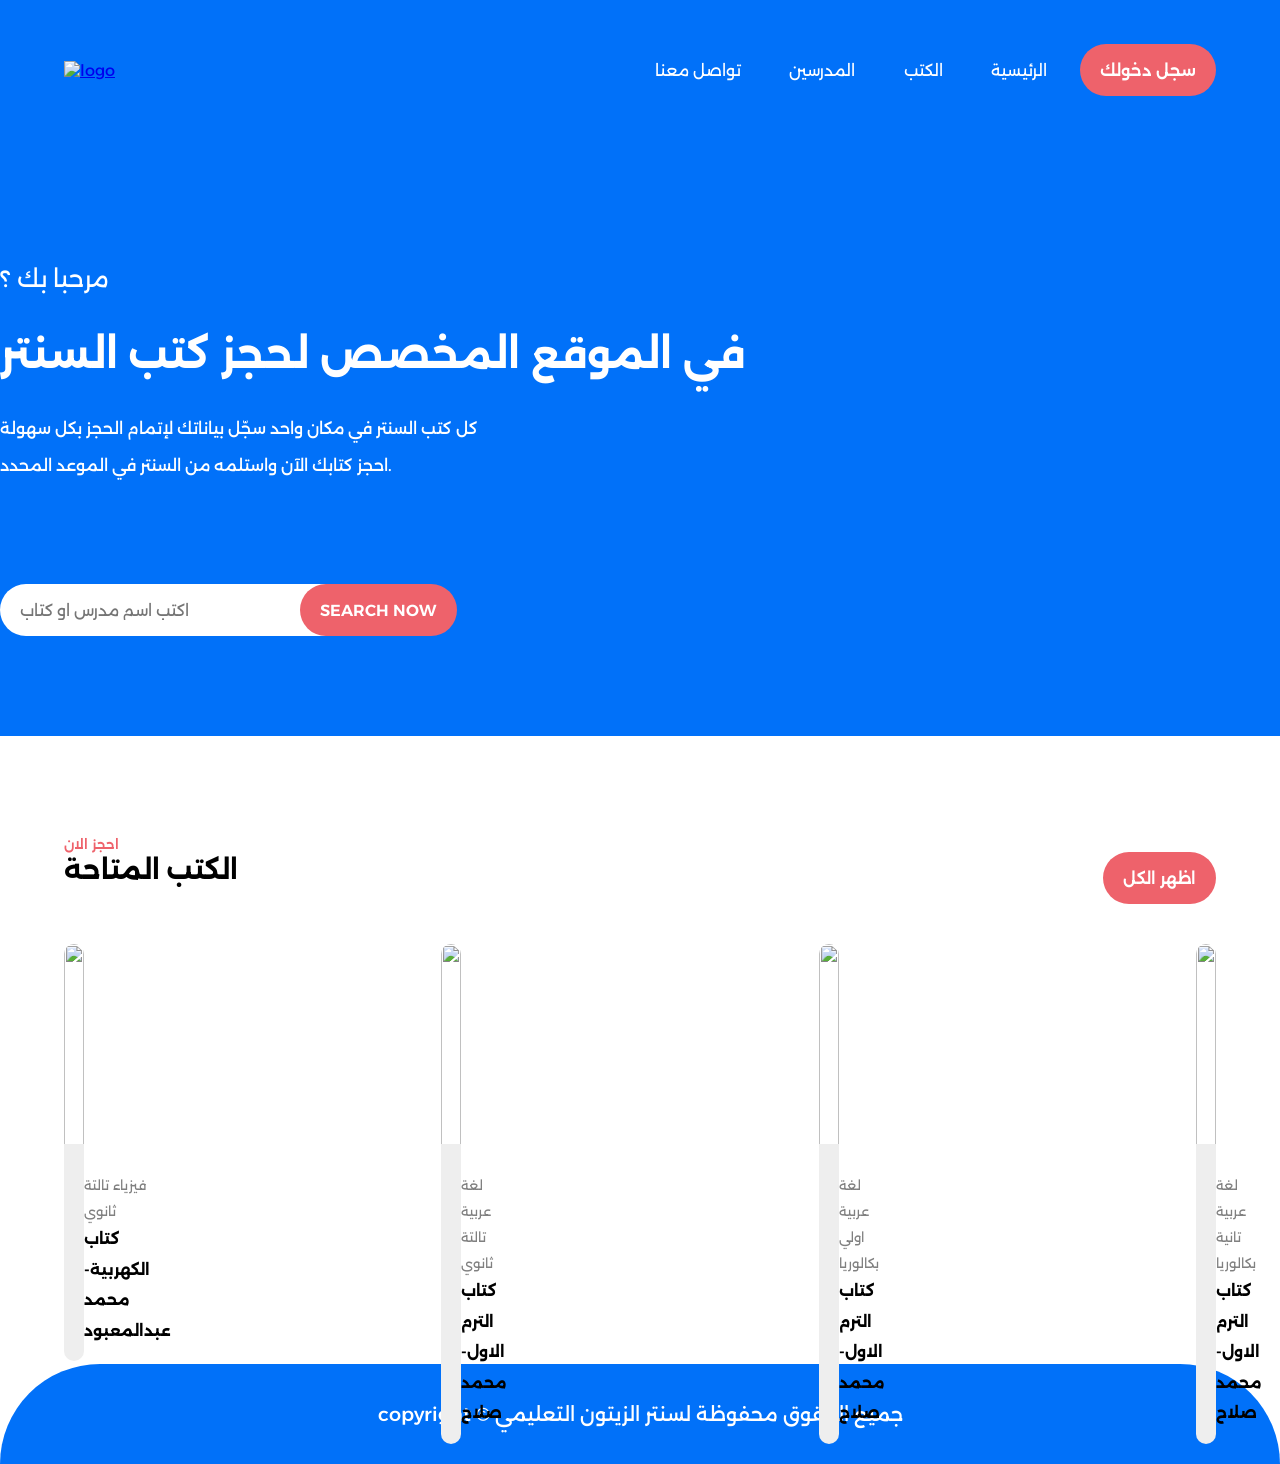
==== index.html @ c27028e8 "my website" ====
<!DOCTYPE html>
<html lang="en">
  <head>
    <meta charset="UTF-8" />
    <meta name="viewport" content="width=device-width, initial-scale=1.0" />
    
    <!-- <script src="https://cdn.tailwindcss.com"></script> -->
    <!-- FONTS -->
    <link
      href="https://fonts.googleapis.com/css2?family=Poppins:wght@300;400;500;600;700&display=swap"
      rel="stylesheet"
    />
    <link rel="stylesheet" href="style.css" />
    <title>Zatune Book Shop</title>
  </head>
  <body>
    <!-- HEADER -->
    <div class="headerContainer">
      <div class="header">
        <a href="index.html" class="logo">
          <img src="logo2-Photoroom.png" alt="logo" />
        </a>
        <div class="headerLinks">
          <a href="<!contacsstUs.html">تواصل معنا</a>
          <a href="#"> المدرسين</a>
          <a href="#">الكتب</a>
          <a href="index.html"> الرئيسية</a>
          <button class="btn">سجل دخولك</button>
        </div>
      </div>
    </div>

    <!-- LANDING PAGE -->
    <div class="landingPageContainer">
      <div class="landingPage">
        <!-- LEFT SIDE -->
        <div class="leftSide">
          <p class="welcome">مرحبا بك ؟</p>
          <h1 class="slogan">في الموقع المخصص لحجز كتب السنتر</h1>
          <p class="description">
              كل كتب السنتر في مكان واحد
             سجّل بياناتك لإتمام الحجز بكل سهولة<br> احجز كتابك الآن واستلمه
             من السنتر في الموعد المحدد.
          </p>
          <div class="searchBar">

              <input
                  type="text"
                  id="searchInput"
                  placeholder="اكتب اسم مدرس او كتاب"
                  autocomplete="off"
              >

              <button
                  type="button"
                  class="btn searchBtn"
                    onclick="searchBooks()"
              >
                 SEARCH NOW
              </button>

          <div id="suggestions" class="suggestions"></div>

        </div>
        </div>

        <!-- RIGHT SIDE  -->
        <div class="imageContainer">
          <img src="5.png" alt="" />
        </div>
      </div>
    </div>

    <!-- TRENDING GAMES SECTION  -->
    <div class="trendingContainer">
      <span>احجز الان</span>
      <div class="trendingHeader">
        <h1>الكتب المتاحة</h1>
        <button class="btn">اظهر الكل</button>
      </div>
      <div class="trendingCard">
        <!-- TRENDING GAME 1 -->
        <div class="card" onclick="window.open('booking.html?book=physics', '_blank')">
          <img src="images1.jpg" alt="" />
          <div class="cardInfo">
            <div class="cardName">
              <p>فيزياء تالتة ثانوي</p>
              <h3>كتاب الكهربية-محمد عبدالمعبود</h3>
            </div>
            <a href="#" class="icon">
              <img src="images/online-shopping.png" alt="" />
            </a>
          </div>
        </div>

        <!-- TRENDING GAME 2 -->
        <div class="card" onclick="window.open('booking.html?book=arabic', '_blank')">
          <img src="images1.png" alt="" />
          <div class="cardInfo">
            <div class="cardName">
              <p>لغة عربية تالتة ثانوي</p>
              <h3>كتاب الترم الاول-محمد صلاح</h3>
            </div>
            <a href="#" class="icon">
              <img src="images/online-shopping.png" alt="" />
            </a>
          </div>
        </div>

        <!-- TRENDING GAME 3 -->
        <div class="card" onclick="window.open('booking.html?book=arabic1', '_blank')">
          <img src="images2.png" alt="" />
          <div class="cardInfo">
            <div class="cardName">
              <p>لغة عربية اولي بكالوريا</p>
              <h3>كتاب الترم الاول-محمد صلاح</h3>
            </div>
            <a href="#" class="icon">
              <img src="images/online-shopping.png" alt="" />
            </a>
          </div>
        </div>

        <!-- TRENDING GAME 4 -->
        <div class="card" onclick="window.open('booking.html?book=arabic', '_blank')">
          <img src="images4.png" alt="" />
          <div class="cardInfo">
            <div class="cardName">
              <p>لغة عربية تانية بكالوريا</p>
              <h3>كتاب الترم الاول-محمد صلاح</h3>
            </div>
            <a href="#" class="icon">
              <img src="images/online-shopping.png" alt="" />
            </a>
          </div>
        </div>
      </div>
    </div>
<!-- FOOTER  -->
    <div class="footerContainer">
      <div class="footer">
        copyright &copy; جميع الحقوق محفوظة لسنتر الزيتون التعليمي
        
      </div>
    </div>
  <script src="script.js"></script>
  </body>
</html>
---- style.css ----
@import url('https://fonts.googleapis.com/css2?family=Alexandria:wght@100..900&family=Zain:ital,wght@0,200;0,300;0,400;0,700;0,800;0,900;1,300;1,400&display=swap');

body {
    padding: 0;
    margin: 0;
    box-sizing: border-box;
    font-family: 'Poppins', sans-serif;
}

/* HEADER  */
.headerContainer {
    background-color: #0171F9;
}
.header {
    /* position: sticky; */
    /* top: 0; */
    height: 80px;
    background-color: #0171F9;
    color: #fff;
    display: flex;
    justify-content: space-between;
    align-items: center;
    padding: 30px 100px 0 100px;
    max-width: 1300px;
    margin: auto;
    font-family: "Alexandria", sans-serif;
    font-optical-sizing: auto;
    font-style: normal;
}

.headerLinks {
    width: 50%;
}

.headerLinks{
    display: flex;
    justify-content: space-between;
    align-items: center;
    list-style: none;
    font-family: "Alexandria", sans-serif;
    font-optical-sizing: auto;
    font-style: normal;
}

.headerLinks a {
    text-decoration: none;
    color: #fff;
    padding: 10px 15px;
    border-radius: 50px;
    transition: .3s;
    font-family: "Alexandria", sans-serif;
    font-optical-sizing: auto;
    font-style: normal;
    transition: transform 0.3s ease, box-shadow 0.3s ease;
}


.headerLinks a:hover {
    background-color: #1A7FF9;
    transform: translateY(-12px) scale(1.05);
    box-shadow: 0 15px 30px rgba(0, 0, 0, 0.2);
}

.logo img {
    width: 120px;
}
.imageContainer {
    animation: float 3s ease-in-out infinite;
}

@keyframes float {
    0%, 100% {
        transform: translateY(0);
    }

    50% {
        transform: translateY(-30px);
    }
}
/* END HEADER  */

/* LANDING PAGE  */
.landingPageContainer {
    background-color: #0171F9;
    border-radius: 0 0 100px 100px;
}
.landingPage {
    display: flex;
    background-color: #0171F9;
    color: #fff;
    padding: 100px 0;
    max-width: 1300px;
    margin: auto;
}

.landingPage .slogan {
    text-transform: uppercase;
    font-weight: 700;
    font-size: 40px;
    font-family: "Alexandria", sans-serif;
    font-optical-sizing: auto;
    font-style: normal;
    line-height: 1.5;
}

.landingPage .welcome {
    font-size: x-large;
    height: 10px;
    font-family: "Alexandria", sans-serif;
    font-optical-sizing: auto;
    font-style: normal;
    margin-bottom: 50px;

}

.landingPage .description {
    color: #ffffff;
    width: 80%;
    font-weight: 500;
    font-family: "Alexandria", sans-serif;
    font-optical-sizing: auto;
    font-style: normal;
    line-height: 2.3;
}

.searchBar {
    position: relative;
    margin-top: 100px;
}

.searchBar input {
    border-radius: 50px;
    border: none;
    outline: none;
    width: 40%;
    height: 50px;
    font-size: large;
    padding-left: 20px;
    font-family: "Alexandria", sans-serif;
    font-optical-sizing: auto;
    font-style: normal;
}

.searchBar input::placeholder {
    font-size:medium;
}

.btn {
    border-radius: 50px;
    height: 52px;
    border: none;
    font-weight:600;
    font-size: medium;
    padding: 0 20px;
    background-color: #EE626B;
    color: #fff;
    text-transform: uppercase;
    transition: .3s;
    font-family: "Alexandria", sans-serif;
    font-optical-sizing: auto;
    font-style: normal;
    transition: transform 0.3s ease, box-shadow 0.3s ease;

}

.btn:hover {
    background-color: #9E4147;
    cursor: pointer;
    transform: translateY(-12px) scale(1.05);
    box-shadow: 0 15px 30px rgba(0, 0, 0, 0.2);
}

.searchBar .searchBtn {
    position: absolute;
    left: 300px;
}

.leftSide {
    padding-top: 30px;
    flex: 8;
}

.imageContainer {
    flex: 4;
}

.imageContainer img {
    width: 80%;
    border-radius: 20px;
}


/* END LANDING PAGE  */

/* TRENDING GAMES */
.trendingContainer {
    margin: auto;
    max-width: 1300px;
    margin-top: 100px;
    font-family: "Alexandria", sans-serif;
    font-optical-sizing: auto;
    font-style: normal;
    font-size: small;
}

.trendingHeader, .mostHeader {
    display: flex;
    justify-content: space-between;
    align-items: center;
    align-items: center;
    padding-bottom: 40px;
    
}

.trendingHeader h1, .mostHeader h1, .categoryHeader h1 {
    margin-top: 0;
}

.trendingContainer span, .mostContainer span, .categoryHeader span {
    text-transform: uppercase;
    color: #EE626B;
    font-weight: 600;
}

.trendingCard, .mostCards, .categoryCards{
    display: flex;
    justify-content: space-between;
}

.trendingCard .card {
    position: relative;
}


.trendingCard .card img {
    border-radius: 20px;
}

.trendingCard .card .cardInfo {
    position: absolute;
    top: 200px;
    width: 100%;
    background-color: #EEEEEE;
    border-radius: 0 0 20px 20px;
    padding-top: 15px;
    display: flex;
    justify-content: space-between;
    align-items: center;
    line-height: 2;
}

.trendingCard .card{

    transition: transform 0.3s ease, box-shadow 0.3s ease;
}

.trendingCard .card:hover{
    cursor: pointer;
    transform: translateY(-12px) scale(1.05);
    box-shadow: 0 15px 30px rgba(0, 0, 0, 0.2);
    
    
}

.trendingCard .card .cardName {
    padding: 0 20px;
}

.trendingCard .cardName h3 {
    margin-top: 0;
}

.trendingCard .cardName p {
    color: gray;
    margin-bottom: 0;
}


.trendingCard .cardInfo .icon img {
    width: 50px;
    transition: .3s;
}

.trendingCard .cardInfo .icon {
    margin-right: 20px;
}

.trendingCard .cardInfo img:hover{
    transform: scale(1.3);
}

/* END TRENDING GAMES */

/* MOST PLAYED  */
.cardImg img {
    border-radius: 20px;
}

.mostCards .cardInfo {
    display: flex;
    flex-direction: column;
    align-items: center;
}

.mostCards .cardInfo .genre {
    margin-bottom: 0;
    color: gray;
}

.mostContainer {
    background-color: #EEEEEE;
    margin-top: 200px;
    padding: 50px;
    border-radius: 100px;
}

.mostContainer .mostPlayed, .category {
    max-width: 1300px;
    margin: auto;
}

/* END MOST PLAYED  */

/* CATEGORY GAMES  */

.categoryContainer {
    margin-top: 150px;
}

.category .categoryHeader {
    display: flex;
    flex-direction: column;
    align-items: center;
}

.category .card .cardImg{
    position: relative;
    top: -20px;
}

.category .card .genre {
    background-color: #0171F9;
    text-align: center;
    color: #fff;
    padding: 15px 0 30px 0;
    font-size: large;
    font-weight: 500;
    border-radius: 20px 20px 0 0;
}

.category .categoryCards {
    margin-top: 30px;
}
.card {
    transition: .3s;
}

.category .card:hover {
    transform: scale(1.05);
}


/* END CATEGORY GAMES  */

/* FOOTER  */
.footerContainer {
    background-color: #0171F9;
    height: 100px;
    border-radius: 100px 100px 0 0;
    margin-top: 170px;
    display: flex;
    align-items: center;
    font-family: "Alexandria", sans-serif;
    font-optical-sizing: auto;
    font-style: normal;
}

.footer {
    max-width: 1300px;
    margin: auto;
    text-align: center;
    color: #fff;
    font-weight: 500;
    font-size: larger;
}

/* END FOOTER  */

/* FORM  */
.formContainer {
    display: flex;
    padding: 40px;
    margin: auto;
    justify-content: center;
    max-width: 1300px;
}

.formContainer form {
    background-color: #EEEEEE;
    display: flex;
    justify-content: space-around;
    flex-direction: column;
    width: 400px;
    max-width: 400px;
    padding: 20px;
    border-radius: 20px;
    height: 450px;
}

.formContainer form input, textarea {
    outline: none;
    border: none;
    padding-left: 20px;
    font-size: large;
    /* width: 100%; */
}

.formContainer input {
    height: 50px;
    border-radius: 50px;
}

.formContainer textarea {
    border-radius: 20px;
    padding-top: 10px;
    resize: none;
}
/* END FORM  */
/* ============================= */
/*       RESPONSIVE DESIGN       */
/* ============================= */




/* ============================= */
/*        LARGE SCREENS          */
/* ============================= */

@media (max-width: 1300px) {

    .header,
    .landingPage,
    .trendingContainer,
    .mostContainer .mostPlayed,
    .category {
        width: 90%;
    }

    .header {
        padding-left: 20px;
        padding-right: 20px;
    }

}


/* ============================= */
/*           TABLET              */
/* ============================= */

@media (max-width: 992px) {

    /* HEADER */
    .header {
        height: auto;
        padding: 20px;
    }

    .headerLinks {
        width: 60%;
    }

    .logo img {
        width: 100px;
    }


    /* LANDING */
    .landingPage {
        padding: 70px 0;
        gap: 30px;
    }

    .landingPage .slogan {
        font-size: 32px;
    }

    .landingPage .description {
        width: 100%;
        line-height: 2;
    }

    .searchBar {
        margin-top: 60px;
    }

    .searchBar input {
        width: 55%;
    }

    .searchBar .searchBtn {
        left: 42%;
    }

    .imageContainer img {
        width: 100%;
    }


    /* CARDS */
    .trendingCard,
    .mostCards,
    .categoryCards {
        flex-wrap: wrap;
        gap: 25px;
    }

    .trendingCard .card {
        width: calc(50% - 15px);
    }

    .trendingCard .card img {
        width: 100%;
    }

    .trendingCard .card .cardInfo {
        top: auto;
        bottom: 0;
    }


    /* MOST PLAYED */
    .mostContainer {
        padding: 40px 20px;
    }


    /* CATEGORY */
    .category .card {
        width: calc(50% - 15px);
    }

    .category .card img {
        max-width: 100%;
    }


    /* FORM */
    .formContainer {
        width: 100%;
    }

}


/* ============================= */
/*            MOBILE             */
/* ============================= */

@media (max-width: 768px) {

    /* HEADER */
    .header {
        flex-direction: column;
        gap: 20px;
        padding: 20px;
    }

    .headerLinks {
        width: 100%;
        justify-content: center;
        gap: 10px;
        flex-wrap: wrap;
    }

    .headerLinks a {
        padding: 8px 10px;
        font-size: 14px;
    }

    .logo img {
        width: 100px;
    }


    /* LANDING */
    @media (max-width: 768px) {

    .landingPage {
        width: 95%;
        flex-direction: row;
        align-items: center;
        gap: 10px;
        padding: 50px 0;
    }

    .leftSide {
        width: 65%;
        padding-top: 0;
    }

    .imageContainer {
        width: 35%;
        flex: none;
        text-align: center;
    }

    .imageContainer img {
        width: 100%;
    }

    .landingPage .slogan {
        font-size: 24px;
    }

    .landingPage .welcome {
        font-size: 17px;
        margin-bottom: 30px;
    }

    .landingPage .description {
        width: 100%;
        font-size: 13px;
        line-height: 1.8;
    }

    .searchBar {
        margin-top: 35px;
    }

    .searchBar input {
        width: 100%;
    }

    .searchBar .searchBtn {
        left: auto;
        right: 0;
    }
}

    /* TRENDING */
    .trendingContainer {
        width: 90%;
        margin-top: 70px;
    }

    .trendingHeader,
    .mostHeader {
        padding-bottom: 25px;
    }

    .trendingCard,
    .mostCards,
    .categoryCards {
        flex-direction: column;
        align-items: center;
    }

    .trendingCard .card,
    .category .card {
        width: 100%;
        max-width: 400px;
    }

    .trendingCard .card img {
        width: 100%;
    }

    .trendingCard .card .cardInfo {
        top: auto;
        bottom: 0;
    }


    /* MOST PLAYED */
    .mostContainer {
        margin-top: 100px;
        padding: 40px 15px;
        border-radius: 50px;
    }

    .mostContainer .mostPlayed {
        width: 100%;
    }


    /* CATEGORY */
    .categoryContainer {
        margin-top: 100px;
    }

    .category .categoryCards {
        margin-top: 20px;
    }


    /* FORM */
    .formContainer {
        padding: 30px 15px;
    }

    .formContainer form {
        width: 100%;
        max-width: 400px;
    }


    /* FOOTER */
    .footerContainer {
        height: auto;
        min-height: 130px;
        border-radius: 50px 50px 0 0;
        padding: 30px 15px;
    }

    .footer {
        width: 100%;
        font-size: 16px;
    }

}


/* ============================= */
/*        SMALL MOBILE           */
/* ============================= */

@media (max-width: 480px) {

    /* HEADER */
    .header {
        padding: 15px;
    }

    .headerLinks {
        gap: 5px;
    }

    .headerLinks a {
        font-size: 12px;
        padding: 7px 8px;
    }


    /* LANDING */
    .landingPage {
        padding: 45px 0;
    }

    .landingPage .slogan {
        font-size: 24px;
    }

    .landingPage .welcome {
        font-size: 17px;
        margin-bottom: 30px;
    }

    .landingPage .description {
        font-size: 14px;
        line-height: 2;
    }

    .searchBar {
        margin-top: 40px;
    }

    .searchBar input {
        font-size: 14px;
        padding-left: 15px;
    }

    .searchBar .searchBtn {
        position: static;
        width: 100%;
        margin-top: 10px;
    }

    .imageContainer img {
        width: 90%;
    }


    /* HEADERS */
    .trendingHeader,
    .mostHeader {
        flex-direction: column;
        gap: 15px;
        text-align: center;
    }


    /* CARDS */
    .trendingCard .card,
    .category .card {
        width: 100%;
    }

    .trendingCard .card:hover {
        transform: translateY(-5px) scale(1.02);
    }


    /* FORM */
    .formContainer {
        padding: 20px 10px;
    }

    .formContainer form {
        height: auto;
        min-height: 450px;
        padding: 20px 15px;
    }


    /* FOOTER */
    .footerContainer {
        border-radius: 40px 40px 0 0;
    }

}

.searchBar {
    position: relative;
}

.suggestions {
    position: absolute;
    top: 60px;
    left: 0;
    width: 40%;
    background-color: white;
    border-radius: 15px;
    overflow: hidden;
    z-index: 1000;
    display: none;
    box-shadow: 0 10px 25px rgba(0, 0, 0, 0.15);
}

.suggestion {
    padding: 15px 20px;
    color: #333;
    background-color: white;
    cursor: pointer;
    font-family: "Alexandria", sans-serif;
    transition: 0.2s;
}

.suggestion:hover {
    background-color: #eeeeee;
}

.suggestion {
    padding: 15px 20px;
    color: #333333;
    background-color: white;
    cursor: pointer;
    font-family: "Alexandria", sans-serif;
    transition: 0.2s;
}

.suggestion:hover,
.suggestion.selected {
    background-color: #029eff5d;
}

.trendingCard .card > img {
    width: 100%;
    height: 250px;
    object-fit: cover;
    border-radius: 20px 20px 0 0;
}

/* =========================================
   FIX RESPONSIVE
   ========================================= */

html,
body {
    width: 100%;
    max-width: 100%;
    overflow-x: hidden;
}


/* =========================================
   TABLET + MOBILE
   ========================================= */

@media (max-width: 900px) {

    /* ================= LANDING ================= */

    .landingPageContainer {
        width: 100%;
        max-width: 100%;
        overflow: visible;
        border-radius: 0 0 50px 50px;
        box-sizing: border-box;
    }

    .landingPage {
        width: 100%;
        max-width: 100%;
        box-sizing: border-box;

        display: flex;
        flex-direction: row;
        align-items: center;

        padding: 45px 15px;
        gap: 10px;
    }

    .leftSide {
        width: 70%;
        flex: none;
        padding-top: 0;
        box-sizing: border-box;
    }

    /* صورة الكتاب تفضل يمين */

    .imageContainer {
        width: 30%;
        flex: none;

        display: flex;
        justify-content: flex-end;
        align-items: center;

        box-sizing: border-box;
    }

    .imageContainer img {
        width: 100%;
        max-width: 150px;
        height: auto;
        display: block;
    }


    /* ================= TEXT ================= */

    .landingPage .welcome {
        height: auto;
        font-size: 16px;
        margin-bottom: 25px;
    }

    .landingPage .slogan {
        font-size: 23px;
        line-height: 1.5;
    }

    .landingPage .description {
        width: 100%;
        font-size: 12px;
        line-height: 2;
    }


    /* ================= SEARCH ================= */

    .searchBar {
        position: relative;
        width: 100%;
        margin-top: 35px;
        box-sizing: border-box;
    }

    .searchBar input {
        width: 100%;
        height: 55px;

        box-sizing: border-box;

        padding-left: 15px;
        padding-right: 135px;

        font-size: 14px;
    }

    /* إصلاح زر البحث */

    .searchBar .searchBtn {
        position: absolute;

        top: 0;
        right: 0;
        left: auto;

        width: auto;
        min-width: 120px;
        max-width: 135px;

        height: 55px;

        padding: 0 18px;

        margin: 0;

        box-sizing: border-box;

        font-size: 12px;

        transform: none;
    }

    .searchBar .searchBtn:hover {
        transform: none;
    }


    /* ================= SUGGESTIONS ================= */

    .suggestions {
        position: absolute;

        top: 60px;
        left: 0;

        width: 100%;
        max-width: 100%;

        max-height: 300px;

        overflow-y: auto;
        overflow-x: hidden;

        box-sizing: border-box;

        background: #fff;

        border-radius: 0 0 20px 20px;

        z-index: 99999;

        box-shadow: 0 10px 25px rgba(0,0,0,.15);
    }

    .suggestion {
        width: 100%;
        box-sizing: border-box;

        padding: 14px;

        display: flex;
        flex-direction: column;

        align-items: flex-start;

        gap: 5px;

        direction: rtl;
        text-align: right;

        white-space: normal;
    }

    .suggestionCategory,
    .suggestionTitle {
        width: 100%;
        white-space: normal;
    }


    /* ================= BOOKS ================= */

    .trendingContainer {
        width: 100%;
        max-width: 100%;

        box-sizing: border-box;

        padding: 0 20px;

        margin-top: 70px;
    }

    .trendingCard {

        display: grid;

        grid-template-columns: repeat(2, minmax(0, 1fr));

        gap: 30px;

        width: 100%;
    }


    /* الكارت نفسه يقص أي جزء خارج منه */

    .trendingCard .card {

        width: 100%;
        max-width: 100%;

        box-sizing: border-box;

        overflow: hidden;

        border-radius: 20px;
    }


    /* الصورة */

    .trendingCard .card > img {

        display: block;

        width: 100%;
        height: 220px;

        object-fit: cover;

        border-radius: 20px 20px 0 0;
    }


    /* معلومات الكتاب */

    .trendingCard .card .cardInfo {

        position: static;

        width: 100%;
        min-height: 160px;
        height: auto;

        margin: 0;

        box-sizing: border-box;

        border-radius: 0 0 20px 20px;
    }


    .trendingCard .card .cardName {
        padding: 0 15px;
        box-sizing: border-box;
    }

    .trendingCard .cardName p {
        font-size: 14px;
        line-height: 1.7;
    }

    .trendingCard .cardName h3 {
        font-size: 18px;
        line-height: 1.6;
    }

    .trendingCard .cardInfo .icon {
        margin-right: 15px;
    }

    .trendingCard .cardInfo .icon img {
        width: 45px;
        height: auto;
    }
}


/* =========================================
   MOBILE
   ========================================= */

@media (max-width: 600px) {

    .landingPage {
        padding: 40px 12px;
    }

    .landingPage .slogan {
        font-size: 21px;
    }

    .landingPage .description {
        font-size: 11px;
    }

    .imageContainer img {
        max-width: 125px;
    }


    /* البحث */

    .searchBar {
        margin-top: 30px;
    }

    .searchBar input {
        height: 52px;
        padding-right: 125px;
        font-size: 13px;
    }

    .searchBar .searchBtn {
        height: 52px;

        min-width: 115px;
        max-width: 125px;

        padding: 0 12px;

        font-size: 11px;
    }


    /* كتاب واحد تحت التاني */

    .trendingCard {
        grid-template-columns: 1fr;
        gap: 30px;
    }

    .trendingCard .card {
        width: 100%;
    }

    .trendingCard .card > img {
        height: 230px;
    }
}


/* =========================================
   SMALL MOBILE
   ========================================= */

@media (max-width: 400px) {

    .landingPage {
        padding: 35px 10px;
    }

    .landingPage .slogan {
        font-size: 19px;
    }

    .landingPage .description {
        font-size: 10px;
    }

    .imageContainer img {
        max-width: 110px;
    }


    .searchBar input {
        height: 50px;
        padding-right: 110px;
    }

    .searchBar .searchBtn {
        height: 50px;

        min-width: 105px;
        max-width: 110px;

        font-size: 10px;
        padding: 0 10px;
    }


    .trendingContainer {
        padding: 0 10px;
    }

    .trendingCard .card > img {
        height: 210px;
    }
}


/* =========================================
   DESKTOP CARD FIX
   ========================================= */

/*
   إصلاح الحواف اللي كانت بتظهر من صورة الكتاب
   على الديسكتوب
*/

.trendingCard .card {
    overflow: hidden;
    border-radius: 20px;
}

.trendingCard .card > img {
    display: block;
    width: 100%;
}

.trendingCard .card .cardInfo {
    box-sizing: border-box;
}

/* FIX DESKTOP CARDS */
@media (min-width: 901px) {

    .trendingCard .card {
        overflow: visible;
    }

    .trendingCard .card > img {
        display: block;
        width: 100%;
        border-radius: 20px;
    }

}
/* =========================================
   SEARCH BAR ONLY - FINAL FIX
   ========================================= */

.searchBar {
    position: relative;
    z-index: 100;
}

.searchBar .searchBtn {
    z-index: 101;
}

.suggestions {
    z-index: 99999;
}





/* الموبايل فقط */
@media (max-width: 600px) {

    .searchBar {
        width: 100%;
        margin-top: 30px;
    }

    .searchBar input {
        width: 100%;
        box-sizing: border-box;
    }

}

/* =========================================
   TABLET / DESKTOP SITE ON MOBILE
   ========================================= */

@media (min-width: 601px) and (max-width: 1200px) {

    .landingPageContainer {
        overflow: hidden !important;
        border-radius: 0 0 70px 70px;
    }

    .landingPage {
        width: 100%;
        max-width: 100%;
        box-sizing: border-box;
    }

}

/* =========================================
   FIX BLUE SHAPE ON TABLET & DESKTOP VIEW
   ========================================= */

@media (min-width: 601px) {

    .landingPageContainer {
        width: 100%;
        max-width: 100%;
        overflow: visible !important;
        box-sizing: border-box;

        border-radius: 0 0 100px 100px;
    }

    .landingPage {
        width: 100%;
        max-width: 1300px;
        box-sizing: border-box;

        margin: auto;

        overflow: visible;
    }

}
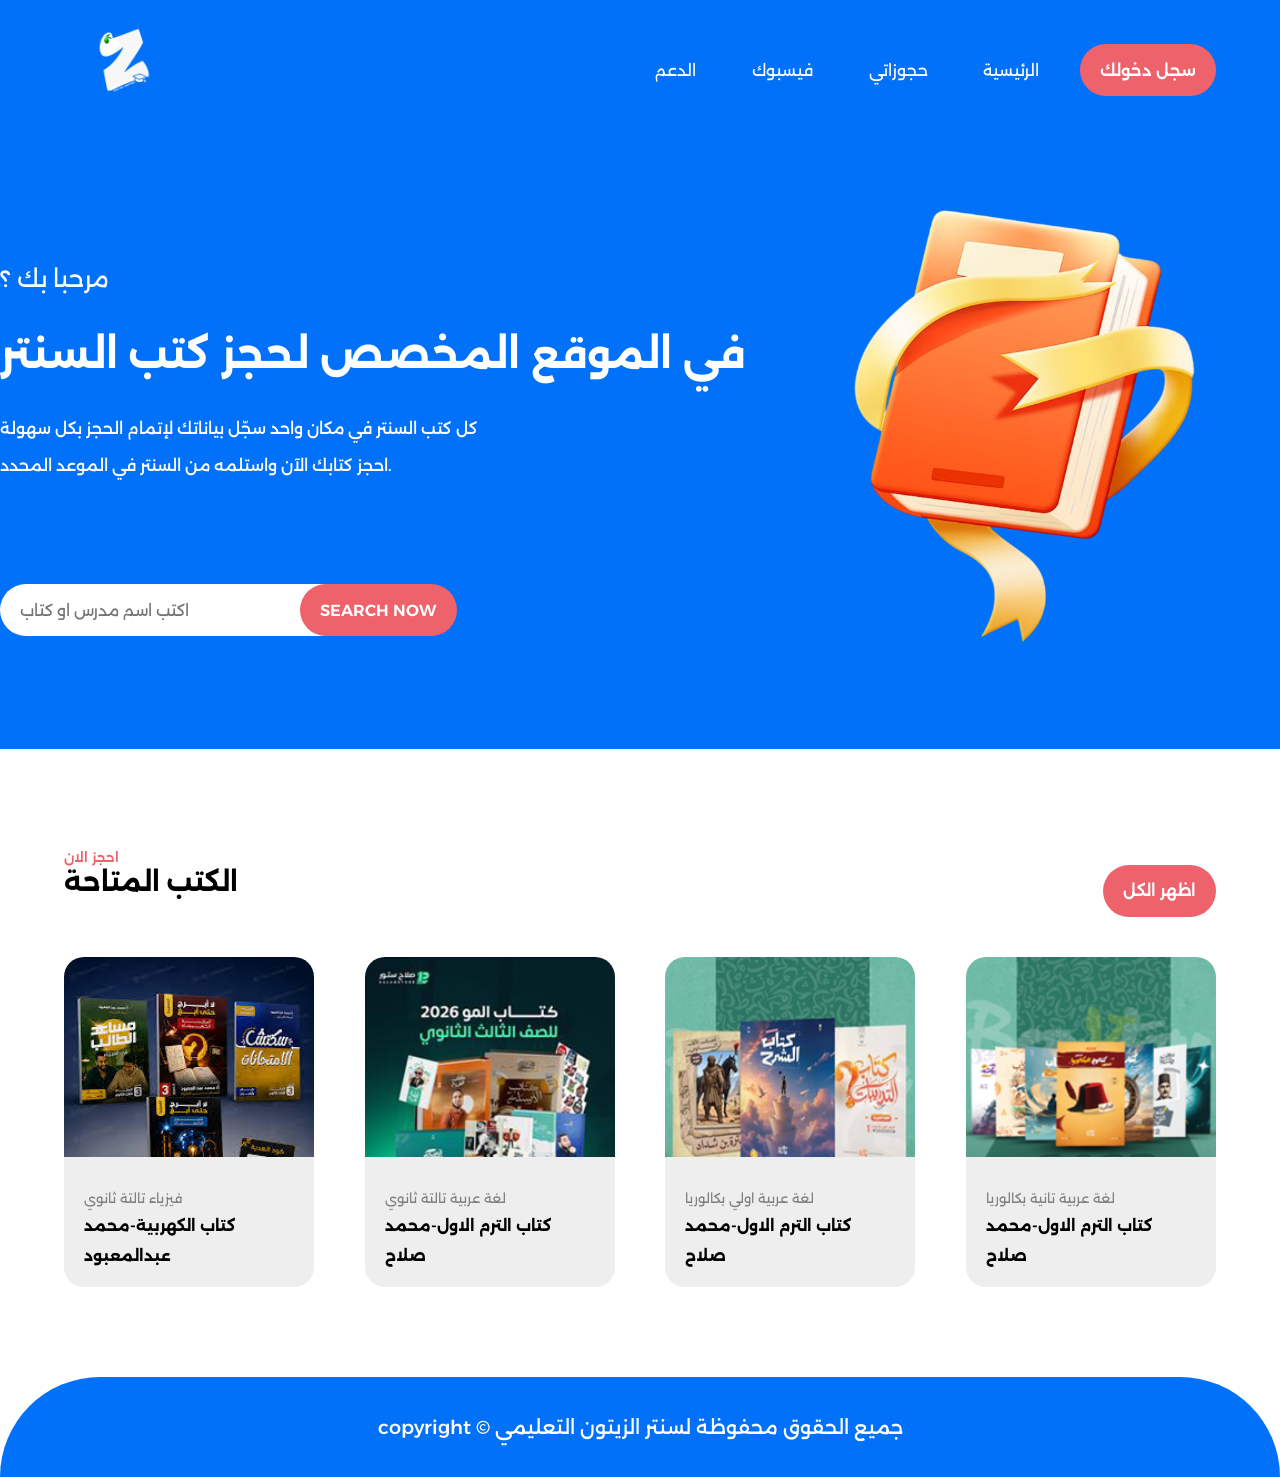
==== commit 73d94e7f: "omar" ====
--- a/index.html
+++ b/index.html
@@ -21,11 +21,14 @@
           <img src="logo2-Photoroom.png" alt="logo" />
         </a>
         <div class="headerLinks">
-          <a href="<!contacsstUs.html">تواصل معنا</a>
-          <a href="#"> المدرسين</a>
-          <a href="#">الكتب</a>
+      
+          <a href="https://wa.me/201007428701" target="_blank" > الدعم </a>
+          <a href="https://www.facebook.com/zaytun.center?locale=ar_AR" target="_blank" > فيسبوك</a>
+          <a href="my-reservations.html">حجوزاتي</a>
           <a href="index.html"> الرئيسية</a>
-          <button class="btn">سجل دخولك</button>
+          <button class="btn" onclick="window.location.href='login.html'">
+               سجل دخولك
+          </button>
         </div>
       </div>
     </div>
@@ -78,7 +81,7 @@
         <h1>الكتب المتاحة</h1>
         <button class="btn">اظهر الكل</button>
       </div>
-      <div class="trendingCard">
+      <div class="trendingCard" id="booksContainer">
         <!-- TRENDING GAME 1 -->
         <div class="card" onclick="window.open('booking.html?book=physics', '_blank')">
           <img src="images1.jpg" alt="" />
@@ -143,6 +146,8 @@
         
       </div>
     </div>
+  <script src="https://cdn.jsdelivr.net/npm/@supabase/supabase-js@2"></script>
   <script src="script.js"></script>
+  
   </body>
 </html>
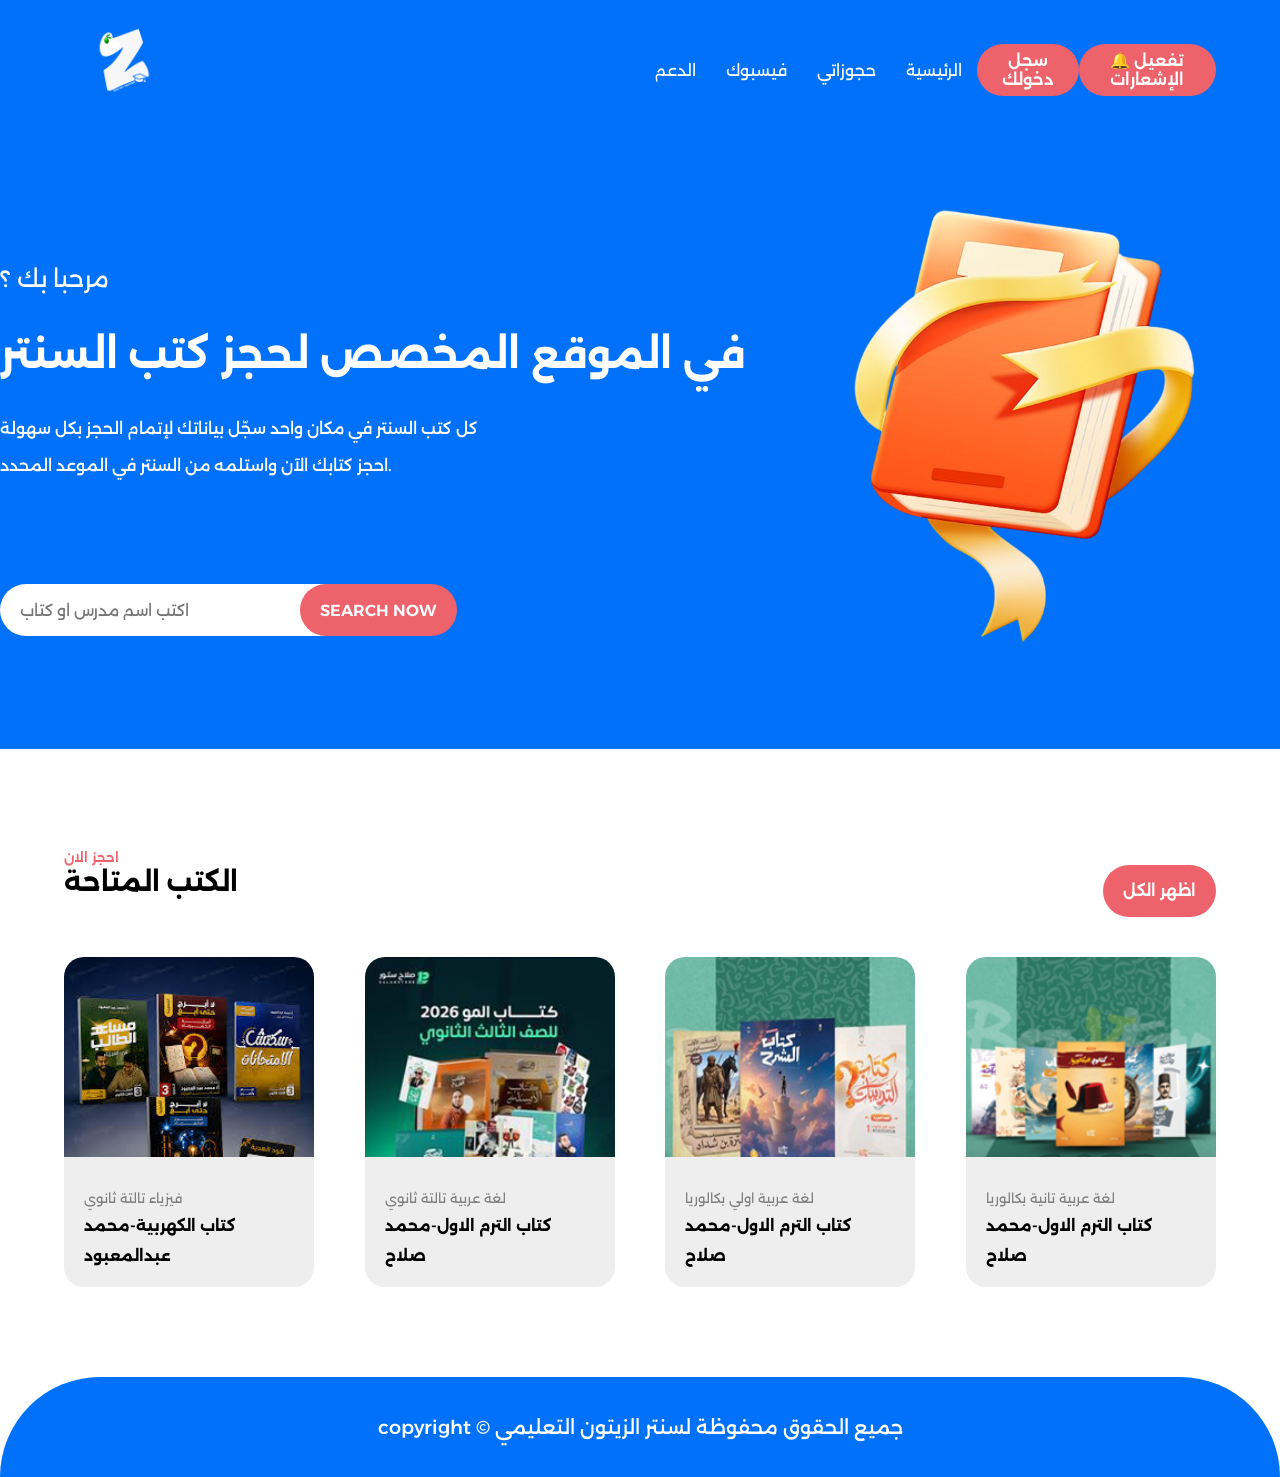
==== commit 11c78bc0: "س" ====
--- a/index.html
+++ b/index.html
@@ -28,6 +28,9 @@
           <a href="index.html"> الرئيسية</a>
           <button class="btn" onclick="window.location.href='login.html'">
                سجل دخولك
+          </button>
+          <button onclick="enablePushNotifications()" id="bo" >
+              🔔 تفعيل الإشعارات
           </button>
         </div>
       </div>
@@ -146,8 +149,30 @@
         
       </div>
     </div>
+
+    <div id="notificationPopup">
+
+      <div>
+
+        <button id="closeNotification">×</button>
+
+        <div class="notification-icon">🔔</div>
+
+        <h2 id="notificationTitle">إشعار جديد</h2>
+
+        <p id="notificationMessage"></p>
+
+        <button id="notificationOk">
+            حسنًا
+        </button>
+
+      </div>
+
+    </div>  
+    
   <script src="https://cdn.jsdelivr.net/npm/@supabase/supabase-js@2"></script>
+  <script src="push.js"></script>
   <script src="script.js"></script>
-  
+    
   </body>
 </html>
--- a/style.css
+++ b/style.css
@@ -146,7 +146,7 @@
     font-size:medium;
 }
 
-.btn {
+.btn,#bo {
     border-radius: 50px;
     height: 52px;
     border: none;
@@ -1399,3 +1399,235 @@
 }
 
 
+#notificationPopup {
+    display: none;
+    position: fixed;
+    inset: 0;
+    background: rgba(0, 0, 0, 0.55);
+    z-index: 99999;
+    align-items: center;
+    justify-content: center;
+    padding: 20px;
+}
+
+#notificationPopup > div {
+    background: white;
+    width: min(450px, 100%);
+    border-radius: 20px;
+    padding: 25px;
+    text-align: center;
+    position: relative;
+    box-shadow: 0 20px 60px rgba(0, 0, 0, 0.25);
+    font-family: inherit;
+}
+
+#closeNotification {
+    position: absolute;
+    top: 12px;
+    right: 15px;
+    border: 0;
+    background: none;
+    font-size: 22px;
+    cursor: pointer;
+}
+
+#notificationPopup .notification-icon {
+    font-size: 40px;
+    margin-bottom: 10px;
+}
+
+#notificationMessage {
+    color: #666;
+    line-height: 1.8;
+}
+
+#notificationOk {
+    border: 0;
+    background: #0171F9;
+    color: white;
+    padding: 12px 30px;
+    border-radius: 12px;
+    font-family: inherit;
+    font-weight: 700;
+    cursor: pointer;
+}
+
+/* =========================
+   NOTIFICATION
+========================= */
+
+#notificationPopup {
+    display: none;
+
+    position: fixed;
+
+    top: 25px;
+    right: 25px;
+
+    z-index: 99999;
+
+    width: min(380px, calc(100% - 40px));
+
+    animation: notificationIn 0.4s ease;
+}
+
+
+/* صندوق الإشعار */
+
+#notificationPopup .notificationBox {
+
+    background: white;
+
+    border-radius: 16px;
+
+    padding: 20px;
+
+    position: relative;
+
+    box-shadow:
+        0 10px 35px rgba(0, 0, 0, 0.18);
+
+    border-right: 5px solid #0171F9;
+
+    font-family: inherit;
+}
+
+
+/* زر X */
+
+#closeNotification {
+
+    position: absolute;
+
+    top: 8px;
+    right: 10px;
+
+    border: none;
+
+    background: transparent;
+
+    font-size: 24px;
+
+    color: #777;
+
+    cursor: pointer;
+
+    line-height: 1;
+}
+
+
+/* أيقونة الإشعار */
+
+.notification-icon {
+
+    font-size: 30px;
+
+    margin-bottom: 8px;
+}
+
+
+/* عنوان الإشعار */
+
+#notificationTitle {
+
+    margin: 0 30px 8px 0;
+
+    font-size: 19px;
+
+    font-weight: 700;
+}
+
+
+/* نص الإشعار */
+
+#notificationMessage {
+
+    margin: 0;
+
+    color: #666;
+
+    line-height: 1.7;
+
+    font-size: 14px;
+}
+
+
+/* زر حسنًا */
+
+#notificationOk {
+
+    margin-top: 14px;
+
+    border: none;
+
+    background: #0171F9;
+
+    color: white;
+
+    padding: 9px 20px;
+
+    border-radius: 9px;
+
+    cursor: pointer;
+
+    font-family: inherit;
+
+    font-weight: 600;
+}
+
+
+/* حركة الظهور */
+
+@keyframes notificationIn {
+
+    from {
+
+        opacity: 0;
+
+        transform: translateX(50px);
+
+    }
+
+    to {
+
+        opacity: 1;
+
+        transform: translateX(0);
+
+    }
+
+}
+
+
+/* الموبايل */
+
+@media (max-width: 600px) {
+
+    #notificationPopup {
+
+        top: 15px;
+
+        right: 15px;
+
+        width: calc(100% - 30px);
+
+    }
+
+}
+
+#notificationPopup {
+    position: fixed !important;
+    top: 25px !important;
+    right: 25px !important;
+    left: auto !important;
+    bottom: auto !important;
+    inset: auto !important;
+
+    width: min(380px, calc(100% - 40px)) !important;
+
+    background: transparent !important;
+
+    display: none;
+
+    z-index: 99999;
+}
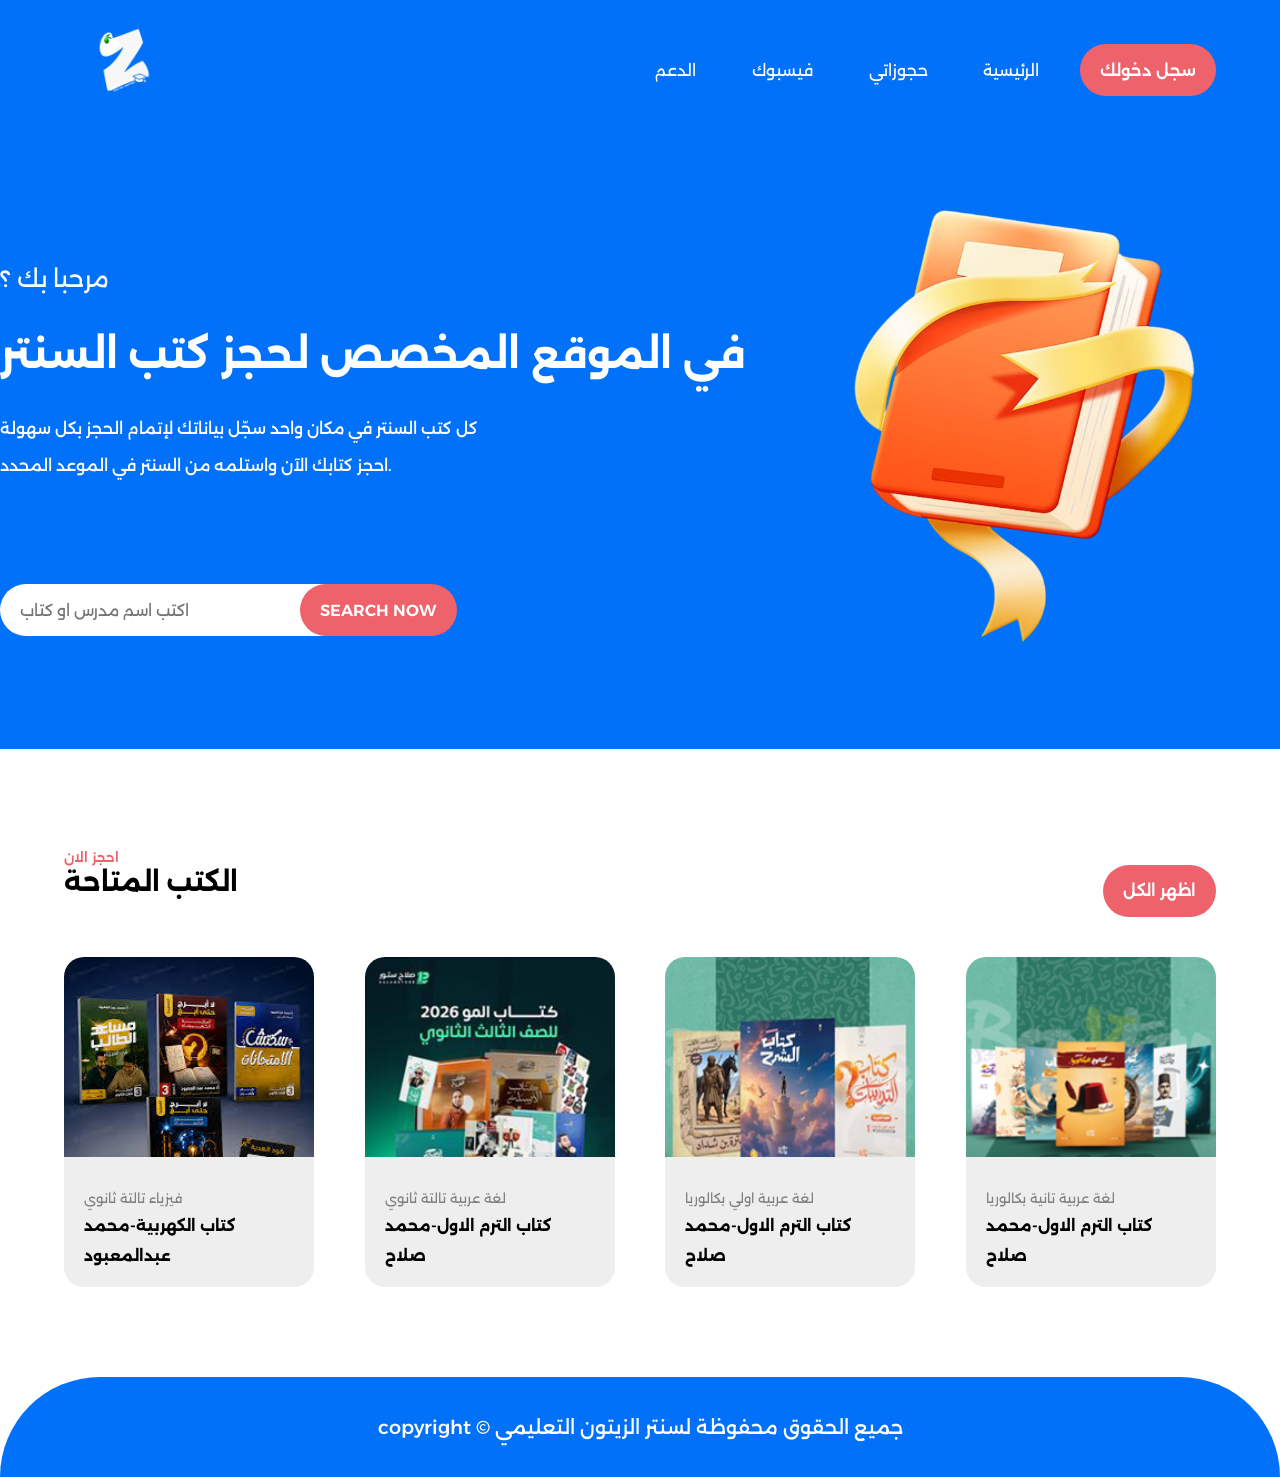
==== commit 697200be: "س" ====
--- a/index.html
+++ b/index.html
@@ -28,9 +28,6 @@
           <a href="index.html"> الرئيسية</a>
           <button class="btn" onclick="window.location.href='login.html'">
                سجل دخولك
-          </button>
-          <button onclick="enablePushNotifications()" id="bo" >
-              🔔 تفعيل الإشعارات
           </button>
         </div>
       </div>
@@ -149,30 +146,8 @@
         
       </div>
     </div>
-
-    <div id="notificationPopup">
-
-      <div>
-
-        <button id="closeNotification">×</button>
-
-        <div class="notification-icon">🔔</div>
-
-        <h2 id="notificationTitle">إشعار جديد</h2>
-
-        <p id="notificationMessage"></p>
-
-        <button id="notificationOk">
-            حسنًا
-        </button>
-
-      </div>
-
-    </div>  
-    
   <script src="https://cdn.jsdelivr.net/npm/@supabase/supabase-js@2"></script>
-  <script src="push.js"></script>
   <script src="script.js"></script>
-    
+  
   </body>
 </html>
--- a/style.css
+++ b/style.css
@@ -146,7 +146,7 @@
     font-size:medium;
 }
 
-.btn,#bo {
+.btn {
     border-radius: 50px;
     height: 52px;
     border: none;
@@ -1399,235 +1399,3 @@
 }
 
 
-#notificationPopup {
-    display: none;
-    position: fixed;
-    inset: 0;
-    background: rgba(0, 0, 0, 0.55);
-    z-index: 99999;
-    align-items: center;
-    justify-content: center;
-    padding: 20px;
-}
-
-#notificationPopup > div {
-    background: white;
-    width: min(450px, 100%);
-    border-radius: 20px;
-    padding: 25px;
-    text-align: center;
-    position: relative;
-    box-shadow: 0 20px 60px rgba(0, 0, 0, 0.25);
-    font-family: inherit;
-}
-
-#closeNotification {
-    position: absolute;
-    top: 12px;
-    right: 15px;
-    border: 0;
-    background: none;
-    font-size: 22px;
-    cursor: pointer;
-}
-
-#notificationPopup .notification-icon {
-    font-size: 40px;
-    margin-bottom: 10px;
-}
-
-#notificationMessage {
-    color: #666;
-    line-height: 1.8;
-}
-
-#notificationOk {
-    border: 0;
-    background: #0171F9;
-    color: white;
-    padding: 12px 30px;
-    border-radius: 12px;
-    font-family: inherit;
-    font-weight: 700;
-    cursor: pointer;
-}
-
-/* =========================
-   NOTIFICATION
-========================= */
-
-#notificationPopup {
-    display: none;
-
-    position: fixed;
-
-    top: 25px;
-    right: 25px;
-
-    z-index: 99999;
-
-    width: min(380px, calc(100% - 40px));
-
-    animation: notificationIn 0.4s ease;
-}
-
-
-/* صندوق الإشعار */
-
-#notificationPopup .notificationBox {
-
-    background: white;
-
-    border-radius: 16px;
-
-    padding: 20px;
-
-    position: relative;
-
-    box-shadow:
-        0 10px 35px rgba(0, 0, 0, 0.18);
-
-    border-right: 5px solid #0171F9;
-
-    font-family: inherit;
-}
-
-
-/* زر X */
-
-#closeNotification {
-
-    position: absolute;
-
-    top: 8px;
-    right: 10px;
-
-    border: none;
-
-    background: transparent;
-
-    font-size: 24px;
-
-    color: #777;
-
-    cursor: pointer;
-
-    line-height: 1;
-}
-
-
-/* أيقونة الإشعار */
-
-.notification-icon {
-
-    font-size: 30px;
-
-    margin-bottom: 8px;
-}
-
-
-/* عنوان الإشعار */
-
-#notificationTitle {
-
-    margin: 0 30px 8px 0;
-
-    font-size: 19px;
-
-    font-weight: 700;
-}
-
-
-/* نص الإشعار */
-
-#notificationMessage {
-
-    margin: 0;
-
-    color: #666;
-
-    line-height: 1.7;
-
-    font-size: 14px;
-}
-
-
-/* زر حسنًا */
-
-#notificationOk {
-
-    margin-top: 14px;
-
-    border: none;
-
-    background: #0171F9;
-
-    color: white;
-
-    padding: 9px 20px;
-
-    border-radius: 9px;
-
-    cursor: pointer;
-
-    font-family: inherit;
-
-    font-weight: 600;
-}
-
-
-/* حركة الظهور */
-
-@keyframes notificationIn {
-
-    from {
-
-        opacity: 0;
-
-        transform: translateX(50px);
-
-    }
-
-    to {
-
-        opacity: 1;
-
-        transform: translateX(0);
-
-    }
-
-}
-
-
-/* الموبايل */
-
-@media (max-width: 600px) {
-
-    #notificationPopup {
-
-        top: 15px;
-
-        right: 15px;
-
-        width: calc(100% - 30px);
-
-    }
-
-}
-
-#notificationPopup {
-    position: fixed !important;
-    top: 25px !important;
-    right: 25px !important;
-    left: auto !important;
-    bottom: auto !important;
-    inset: auto !important;
-
-    width: min(380px, calc(100% - 40px)) !important;
-
-    background: transparent !important;
-
-    display: none;
-
-    z-index: 99999;
-}
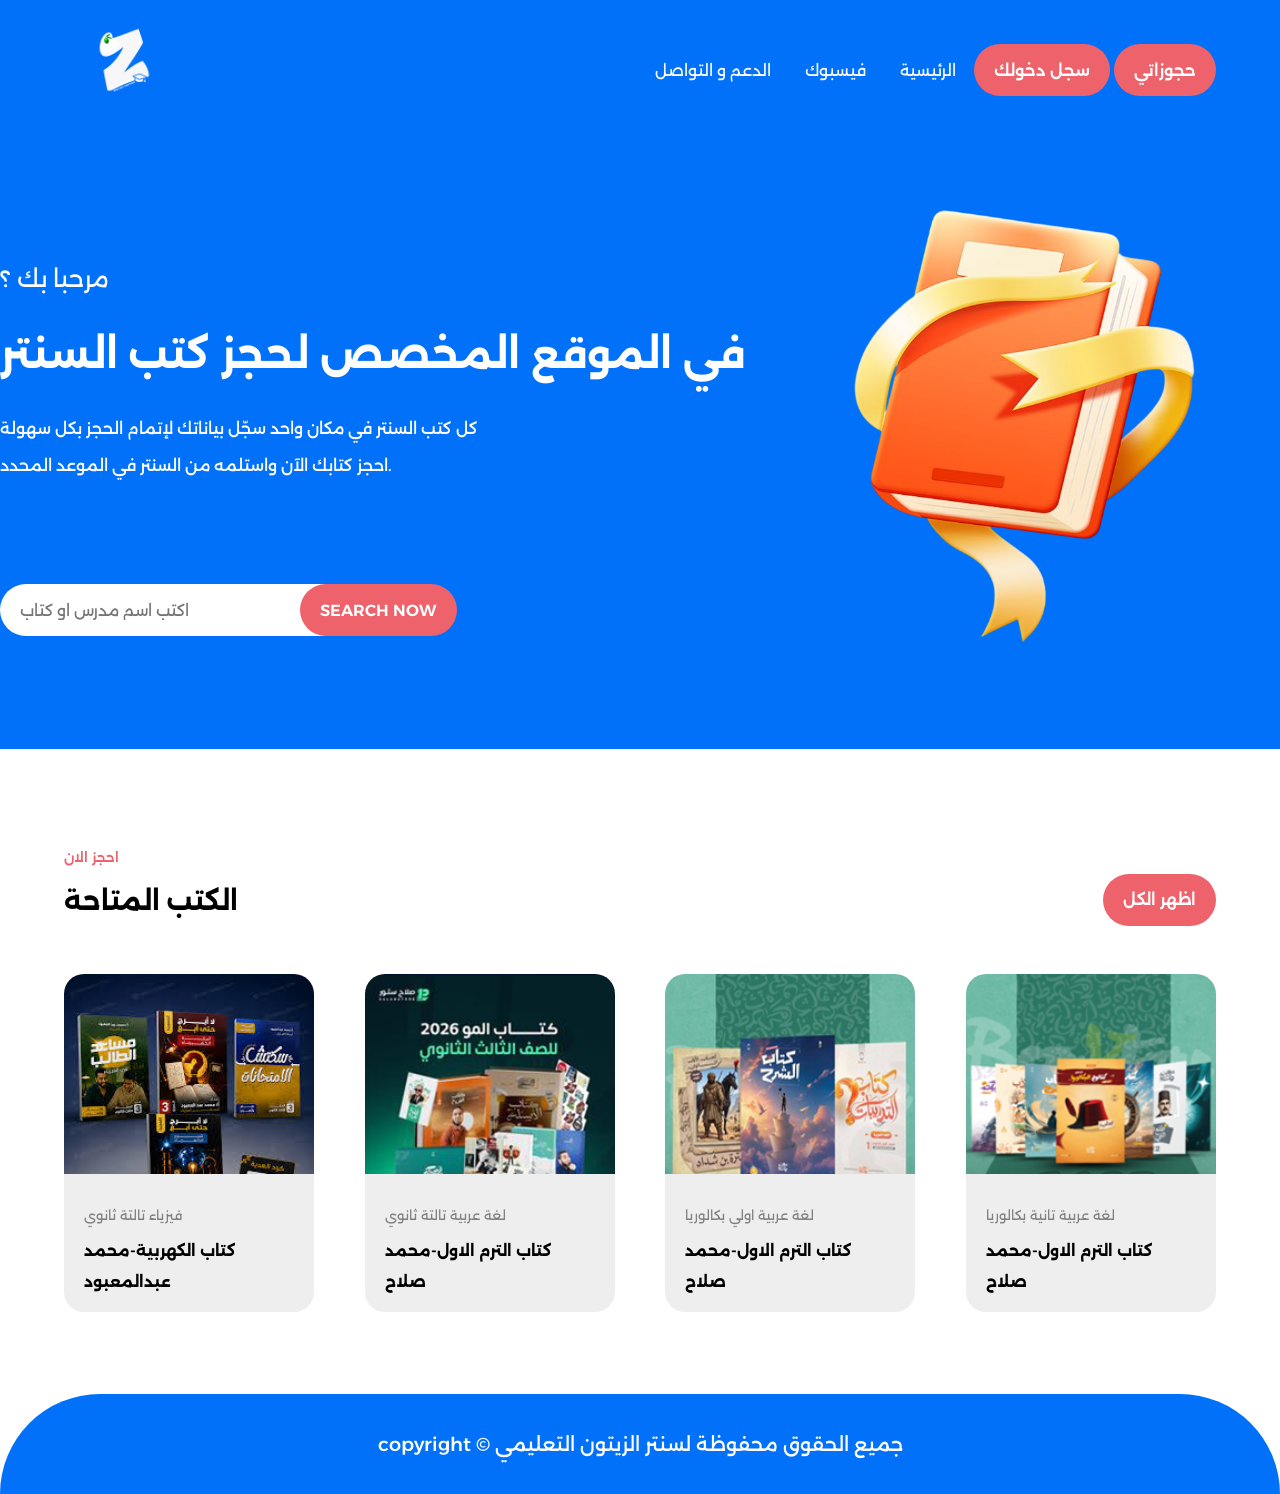
==== commit ace7d7ae: "o" ====
--- a/index.html
+++ b/index.html
@@ -22,12 +22,16 @@
         </a>
         <div class="headerLinks">
       
-          <a href="https://wa.me/201007428701" target="_blank" > الدعم </a>
+          <a href="https://wa.me/201007428701" target="_blank" >  الدعم و التواصل </a>
           <a href="https://www.facebook.com/zaytun.center?locale=ar_AR" target="_blank" > فيسبوك</a>
-          <a href="my-reservations.html">حجوزاتي</a>
+          <!-- <a href="#my-reservations.html">حجوزاتي</a> -->
           <a href="index.html"> الرئيسية</a>
           <button class="btn" onclick="window.location.href='login.html'">
                سجل دخولك
+          </button>
+          <button class="btn" onclick="window.location.href='my-reservations.html'">
+              
+              حجوزاتي
           </button>
         </div>
       </div>
@@ -146,8 +150,30 @@
         
       </div>
     </div>
+
+    <div id="notificationPopup">
+
+      <div>
+
+        <button id="closeNotification">×</button>
+
+        <div class="notification-icon">🔔</div>
+
+        <h2 id="notificationTitle">إشعار جديد</h2>
+
+        <p id="notificationMessage"></p>
+
+        <button id="notificationOk">
+            حسنًا
+        </button>
+
+      </div>
+
+    </div>  
+    
   <script src="https://cdn.jsdelivr.net/npm/@supabase/supabase-js@2"></script>
+  <script src="push.js"></script>
   <script src="script.js"></script>
-  
+    
   </body>
 </html>
--- a/style.css
+++ b/style.css
@@ -146,7 +146,7 @@
     font-size:medium;
 }
 
-.btn {
+.btn,#bo {
     border-radius: 50px;
     height: 52px;
     border: none;
@@ -191,9 +191,12 @@
 }
 
 
+
+
+
 /* END LANDING PAGE  */
 
-/* TRENDING GAMES */
+/* TRENDING books*/
 .trendingContainer {
     margin: auto;
     max-width: 1300px;
@@ -264,11 +267,11 @@
 }
 
 .trendingCard .card .cardName {
-    padding: 0 20px;
+    padding: 0px 20px;
 }
 
 .trendingCard .cardName h3 {
-    margin-top: 0;
+    margin-top: 8px;
 }
 
 .trendingCard .cardName p {
@@ -304,7 +307,7 @@
 }
 
 .mostCards .cardInfo .genre {
-    margin-bottom: 0;
+    margin-bottom: 10px;
     color: gray;
 }
 
@@ -320,6 +323,17 @@
     margin: auto;
 }
 
+.cardInfo .cardName small{
+    margin-bottom: 8px;
+    
+}
+
+.trendingContainer span{
+    margin-bottom: 10px;
+}
+.trendingHeader h1{
+    margin-top: 20px;
+}
 /* END MOST PLAYED  */
 
 /* CATEGORY GAMES  */
@@ -1399,3 +1413,235 @@
 }
 
 
+#notificationPopup {
+    display: none;
+    position: fixed;
+    inset: 0;
+    background: rgba(0, 0, 0, 0.55);
+    z-index: 99999;
+    align-items: center;
+    justify-content: center;
+    padding: 20px;
+}
+
+#notificationPopup > div {
+    background: white;
+    width: min(450px, 100%);
+    border-radius: 20px;
+    padding: 25px;
+    text-align: center;
+    position: relative;
+    box-shadow: 0 20px 60px rgba(0, 0, 0, 0.25);
+    font-family: inherit;
+}
+
+#closeNotification {
+    position: absolute;
+    top: 12px;
+    right: 15px;
+    border: 0;
+    background: none;
+    font-size: 22px;
+    cursor: pointer;
+}
+
+#notificationPopup .notification-icon {
+    font-size: 40px;
+    margin-bottom: 10px;
+}
+
+#notificationMessage {
+    color: #666;
+    line-height: 1.8;
+}
+
+#notificationOk {
+    border: 0;
+    background: #0171F9;
+    color: white;
+    padding: 12px 30px;
+    border-radius: 12px;
+    font-family: inherit;
+    font-weight: 700;
+    cursor: pointer;
+}
+
+/* =========================
+   NOTIFICATION
+========================= */
+
+#notificationPopup {
+    display: none;
+
+    position: fixed;
+
+    top: 25px;
+    right: 25px;
+
+    z-index: 99999;
+
+    width: min(380px, calc(100% - 40px));
+
+    animation: notificationIn 0.4s ease;
+}
+
+
+/* صندوق الإشعار */
+
+#notificationPopup .notificationBox {
+
+    background: white;
+
+    border-radius: 16px;
+
+    padding: 20px;
+
+    position: relative;
+
+    box-shadow:
+        0 10px 35px rgba(0, 0, 0, 0.18);
+
+    border-right: 5px solid #0171F9;
+
+    font-family: inherit;
+}
+
+
+/* زر X */
+
+#closeNotification {
+
+    position: absolute;
+
+    top: 8px;
+    right: 10px;
+
+    border: none;
+
+    background: transparent;
+
+    font-size: 24px;
+
+    color: #777;
+
+    cursor: pointer;
+
+    line-height: 1;
+}
+
+
+/* أيقونة الإشعار */
+
+.notification-icon {
+
+    font-size: 30px;
+
+    margin-bottom: 8px;
+}
+
+
+/* عنوان الإشعار */
+
+#notificationTitle {
+
+    margin: 0 30px 8px 0;
+
+    font-size: 19px;
+
+    font-weight: 700;
+}
+
+
+/* نص الإشعار */
+
+#notificationMessage {
+
+    margin: 0;
+
+    color: #666;
+
+    line-height: 1.7;
+
+    font-size: 14px;
+}
+
+
+/* زر حسنًا */
+
+#notificationOk {
+
+    margin-top: 14px;
+
+    border: none;
+
+    background: #0171F9;
+
+    color: white;
+
+    padding: 9px 20px;
+
+    border-radius: 9px;
+
+    cursor: pointer;
+
+    font-family: inherit;
+
+    font-weight: 600;
+}
+
+
+/* حركة الظهور */
+
+@keyframes notificationIn {
+
+    from {
+
+        opacity: 0;
+
+        transform: translateX(50px);
+
+    }
+
+    to {
+
+        opacity: 1;
+
+        transform: translateX(0);
+
+    }
+
+}
+
+
+/* الموبايل */
+
+@media (max-width: 600px) {
+
+    #notificationPopup {
+
+        top: 15px;
+
+        right: 15px;
+
+        width: calc(100% - 30px);
+
+    }
+
+}
+
+#notificationPopup {
+    position: fixed !important;
+    top: 25px !important;
+    right: 25px !important;
+    left: auto !important;
+    bottom: auto !important;
+    inset: auto !important;
+
+    width: min(380px, calc(100% - 40px)) !important;
+
+    background: transparent !important;
+
+    display: none;
+
+    z-index: 99999;
+}
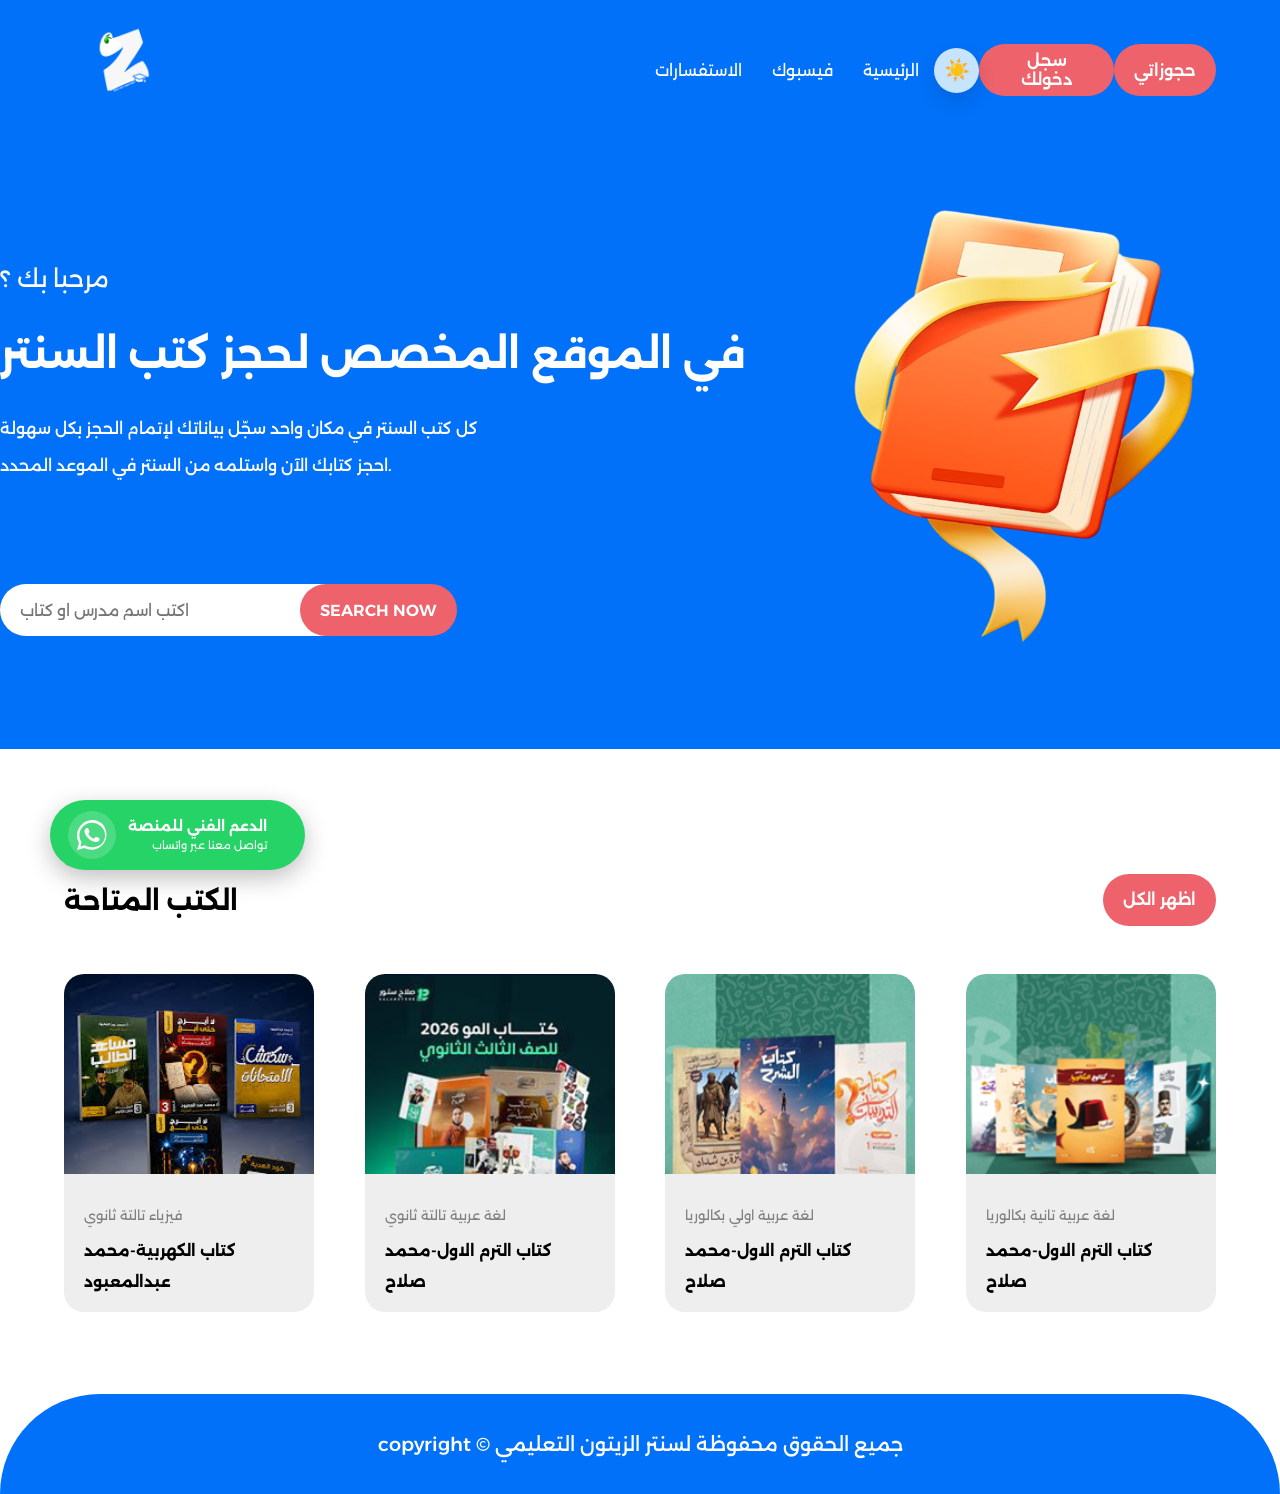
==== commit d6bd0ad4: "س" ====
--- a/index.html
+++ b/index.html
@@ -22,11 +22,19 @@
         </a>
         <div class="headerLinks">
       
-          <a href="https://wa.me/201007428701" target="_blank" >  الدعم و التواصل </a>
+          <a href="https://wa.me/201007428701" target="_blank" >   الاستفسارات  </a>
           <a href="https://www.facebook.com/zaytun.center?locale=ar_AR" target="_blank" > فيسبوك</a>
           <!-- <a href="#my-reservations.html">حجوزاتي</a> -->
           <a href="index.html"> الرئيسية</a>
-          <button class="btn" onclick="window.location.href='login.html'">
+          <button
+              id="themeToggle"
+              class="themeToggle"
+              type="button"
+              title="تغيير وضع الموقع"
+    >
+              <span id="themeIcon">☀️</span>
+          </button>
+          <button class="btn" id="loginButton">
                سجل دخولك
           </button>
           <button class="btn" onclick="window.location.href='my-reservations.html'">
@@ -170,7 +178,38 @@
       </div>
 
     </div>  
-    
+
+    <!-- FLOATING WHATSAPP SUPPORT -->
+    <a
+      class="whatsappSupport"
+      href="https://wa.me/201007428701"
+      target="_blank"
+      rel="noopener noreferrer"
+      aria-label="التواصل مع الدعم الفني عبر واتساب"
+    >
+      <span class="whatsappIcon">
+        <svg
+          viewBox="0 0 24 24"
+         xmlns="http://www.w3.org/2000/svg"
+          aria-hidden="true"
+        >
+        <path
+            fill="white"
+            d="M17.472 14.382c-.297-.149-1.758-.867-2.03-.967-.273-.099-.471-.148-.67.15-.197.297-.767.966-.94 1.164-.173.199-.347.223-.644.075-.297-.15-1.255-.463-2.39-1.475-.883-.788-1.48-1.761-1.653-2.059-.173-.297-.018-.458.13-.606.134-.133.298-.347.446-.52.149-.174.198-.298.298-.497.099-.198.05-.371-.025-.52-.075-.149-.669-1.611-.916-2.206-.242-.579-.487-.5-.669-.51-.173-.008-.371-.01-.57-.01-.198 0-.52.074-.792.372-.272.297-1.04 1.016-1.04 2.479 0 1.462 1.065 2.875 1.213 3.074.149.198 2.095 3.2 5.076 4.487.709.306 1.262.489 1.694.626.712.227 1.36.195 1.871.118.571-.085 1.758-.719 2.006-1.413.248-.694.248-1.289.173-1.413-.074-.124-.272-.198-.57-.347z"
+        />
+
+        <path
+            fill="white"
+            d="M20.52 3.449C18.24 1.173 15.208-.08 11.99 0 5.373.16.16 5.65.01 12.267c-.048 2.117.503 4.184 1.597 5.99L.06 23.94l5.817-1.525a11.94 11.94 0 0 0 5.695 1.451h.005c6.61 0 11.99-5.373 12-11.99.004-3.2-1.24-6.207-3.057-8.427zM11.577 21.86h-.004a9.93 9.93 0 0 1-5.06-1.387l-.363-.215-3.452.905.922-3.365-.236-.345a9.91 9.91 0 0 1-1.52-5.186C1.86 6.825 6.26 2.14 11.996 2.14c2.79 0 5.41 1.087 7.38 3.06a10.35 10.35 0 0 1 3.05 7.38c-.003 5.735-4.69 9.28-10.849 9.28z"
+        />
+        </svg>
+      </span>
+      <span class="whatsappText">
+        <strong>الدعم الفني للمنصة</strong>
+        <small>تواصل معنا عبر واتساب</small>
+      </span>
+    </a>
+
   <script src="https://cdn.jsdelivr.net/npm/@supabase/supabase-js@2"></script>
   <script src="push.js"></script>
   <script src="script.js"></script>
--- a/style.css
+++ b/style.css
@@ -1644,4 +1644,346 @@
     display: none;
 
     z-index: 99999;
-}+}
+
+
+
+/* =========================================
+   FLOATING SUPPORT + THEME
+   ========================================= */
+
+.whatsappSupport {
+    position: fixed;
+    left: 25px;
+    bottom: 25px;
+    z-index: 9998;
+    display: flex;
+    align-items: center;
+    gap: 12px;
+    min-width: 255px;
+    padding: 10px 18px 10px 12px;
+    border-radius: 60px;
+    background: #20d66b;
+    color: #fff;
+    text-decoration: none !important;
+    box-shadow: 0 12px 30px rgba(0,0,0,.20);
+    font-family: "Alexandria", sans-serif;
+    transition: .3s ease;
+}
+
+.whatsappSupport:hover {
+    transform: translateY(-5px) scale(1.02);
+    background: #18bf5d;
+}
+
+.whatsappIcon {
+    width: 46px;
+    height: 46px;
+    border-radius: 50%;
+    display: flex;
+    align-items: center;
+    justify-content: center;
+    background: rgba(255,255,255,.18);
+    font-size: 24px;
+    color: #fff;
+}
+
+.whatsappText {
+    display: flex;
+    flex-direction: column;
+    align-items: flex-start;
+    gap: 2px;
+    direction: rtl;
+}
+
+.whatsappText strong {
+    font-size: 14px;
+    line-height: 1.4;
+}
+
+.whatsappText small {
+    font-size: 11px;
+    opacity: .95;
+    line-height: 1.4;
+}
+
+.themeToggle {
+    position: fixed;
+    top: 20px;
+    left: 20px;
+    z-index: 9999;
+    width: 58px;
+    height: 34px;
+    padding: 3px;
+    border: 0;
+    border-radius: 50px;
+    background: #bfe0ff;
+    box-shadow: 0 8px 20px rgba(0,0,0,.12);
+    cursor: pointer;
+    display: flex;
+    align-items: center;
+    justify-content: center;
+    font-size: 18px;
+    transition: .3s ease;
+}
+
+.themeToggle:hover {
+    transform: scale(1.05);
+}
+
+body.dark-mode {
+    background-color: #111827;
+    color: #f3f4f6;
+}
+
+body.dark-mode .trendingContainer,
+body.dark-mode .mostContainer,
+body.dark-mode .categoryContainer {
+    color: #f3f4f6;
+}
+
+body.dark-mode .trendingCard .card .cardInfo {
+    background-color: #1f2937;
+    color: #f3f4f6;
+}
+
+body.dark-mode .trendingCard .cardName p {
+    color: #b9c1cc;
+}
+
+body.dark-mode .trendingCard .cardName h3 {
+    color: #f3f4f6;
+}
+
+body.dark-mode .searchBar input {
+    background: #1f2937;
+    color: #fff;
+}
+
+body.dark-mode .searchBar input::placeholder {
+    color: #b9c1cc;
+}
+
+body.dark-mode .suggestions,
+body.dark-mode .suggestion {
+    background-color: #1f2937;
+    color: #fff;
+}
+
+body.dark-mode .suggestion:hover,
+body.dark-mode .suggestion.selected {
+    background-color: #374151;
+}
+
+body.dark-mode #notificationPopup .notificationBox {
+    background: #1f2937;
+    color: #fff;
+}
+
+body.dark-mode #notificationMessage {
+    color: #d1d5db;
+}
+
+@media (max-width: 600px) {
+    .whatsappSupport {
+        left: 50%;
+        transform: translateX(-50%);
+        bottom: 15px;
+        min-width: 230px;
+        padding: 8px 14px 8px 10px;
+    }
+
+    .whatsappSupport:hover {
+        transform: translateX(-50%) translateY(-4px);
+    }
+
+    .whatsappIcon {
+        width: 42px;
+        height: 42px;
+    }
+
+    .whatsappText strong {
+        font-size: 12px;
+    }
+
+    .whatsappText small {
+        font-size: 10px;
+    }
+
+    .themeToggle {
+        top: 12px;
+        left: 12px;
+        width: 52px;
+        height: 32px;
+    }
+}
+
+
+/* =========================================
+   FINAL FIX: THEME BUTTON IN HEADER
+   WHATSAPP STAYS FLOATING AT BOTTOM
+   No book-card rules changed.
+========================================= */
+
+.headerLinks .themeToggle {
+    width: 45px !important;
+    height: 45px !important;
+    min-width: 45px !important;
+    padding: 0 !important;
+ 
+    border-radius: 50% !important;
+    background: #c7e4ff !important;
+    display: flex !important;
+    align-items: center !important;
+    justify-content: center !important;
+    cursor: pointer !important;
+    font-size: 21px !important;
+    flex-shrink: 0 !important;
+    position: static !important;
+    box-sizing: border-box !important;
+    z-index: 10 !important;
+}
+
+.headerLinks .themeToggle:hover {
+    transform: scale(1.08) !important;
+}
+
+.whatsappSupport {
+    position: fixed !important;
+    left: 50px !important;
+    bottom: 30px !important;
+    width: 255px !important;
+    min-width: 225px !important;
+    height: 70px !important;
+    display: flex !important;
+    align-items: center !important;
+    justify-content: flex-start !important;
+    gap: 12px !important;
+    padding: 0 18px !important;
+    box-sizing: border-box !important;
+    background: #25D366 !important;
+    color: #fff !important;
+    text-decoration: none !important;
+    border-radius: 50px !important;
+    z-index: 2147483647 !important;
+    opacity: 1 !important;
+    visibility: visible !important;
+    pointer-events: auto !important;
+    box-shadow: 0 8px 25px rgba(0,0,0,.25) !important;
+}
+
+.whatsappSupport:hover {
+    background: #20bd5b !important;
+    transform: translateY(-5px) !important;
+}
+
+.whatsappIcon {
+    width: 48px !important;
+    height: 48px !important;
+    min-width: 48px !important;
+    display: flex !important;
+    align-items: center !important;
+    justify-content: center !important;
+    border-radius: 50% !important;
+    background: rgba(255,255,255,.18) !important;
+    font-size: 30px !important;
+    color: #fff !important;
+}
+
+.whatsappText {
+    display: flex !important;
+    flex-direction: column !important;
+    align-items: flex-start !important;
+    justify-content: center !important;
+    line-height: 1.4 !important;
+}
+
+.whatsappText strong, .whatsappText small { color: #fff !important; }
+
+@media (max-width: 768px) {
+    .headerLinks {
+        width: 100% !important;
+        display: flex !important;
+        align-items: center !important;
+        justify-content: center !important;
+        flex-wrap: wrap !important;
+        gap: 7px !important;
+    }
+
+    .headerLinks .themeToggle {
+        width: 40px !important;
+        height: 40px !important;
+        min-width: 40px !important;
+        font-size: 18px !important;
+    }
+
+    .whatsappSupport {
+        left: 50% !important;
+        right: auto !important;
+        bottom: 20px !important;
+        transform: translateX(-50%) !important;
+        width: 245px !important;
+        min-width: 0 !important;
+        height: 65px !important;
+    }
+
+    .whatsappSupport:hover {
+        transform: translateX(-50%) translateY(-4px) !important;
+    }
+
+    .whatsappIcon {
+        width: 44px !important;
+        height: 44px !important;
+        min-width: 44px !important;
+        font-size: 27px !important;
+    }
+
+    .whatsappText strong { font-size: 13px !important; }
+    .whatsappText small { font-size: 10px !important; }
+}
+
+@media (max-width: 400px) {
+    .whatsappSupport { width: 225px !important; height: 60px !important; bottom: 15px !important; }
+    .whatsappIcon { width: 40px !important; height: 40px !important; min-width: 40px !important; font-size: 24px !important; }
+    .whatsappText strong { font-size: 12px !important; }
+    .whatsappText small { font-size: 9px !important; }
+}
+
+body { color-scheme: light; }
+body.dark-mode { color-scheme: dark; }
+
+.whatsappIcon {
+    width: 48px !important;
+    height: 48px !important;
+    min-width: 48px !important;
+
+    display: flex !important;
+    align-items: center !important;
+    justify-content: center !important;
+
+    border-radius: 50% !important;
+
+    background: rgba(255,255,255,.18) !important;
+}
+
+.whatsappIcon svg {
+    width: 30px !important;
+    height: 30px !important;
+
+    display: block !important;
+}
+
+@media (max-width: 768px) {
+
+    .whatsappIcon {
+        width: 44px !important;
+        height: 44px !important;
+        min-width: 44px !important;
+    }
+
+    .whatsappIcon svg {
+        width: 27px !important;
+        height: 27px !important;
+    }
+
+}
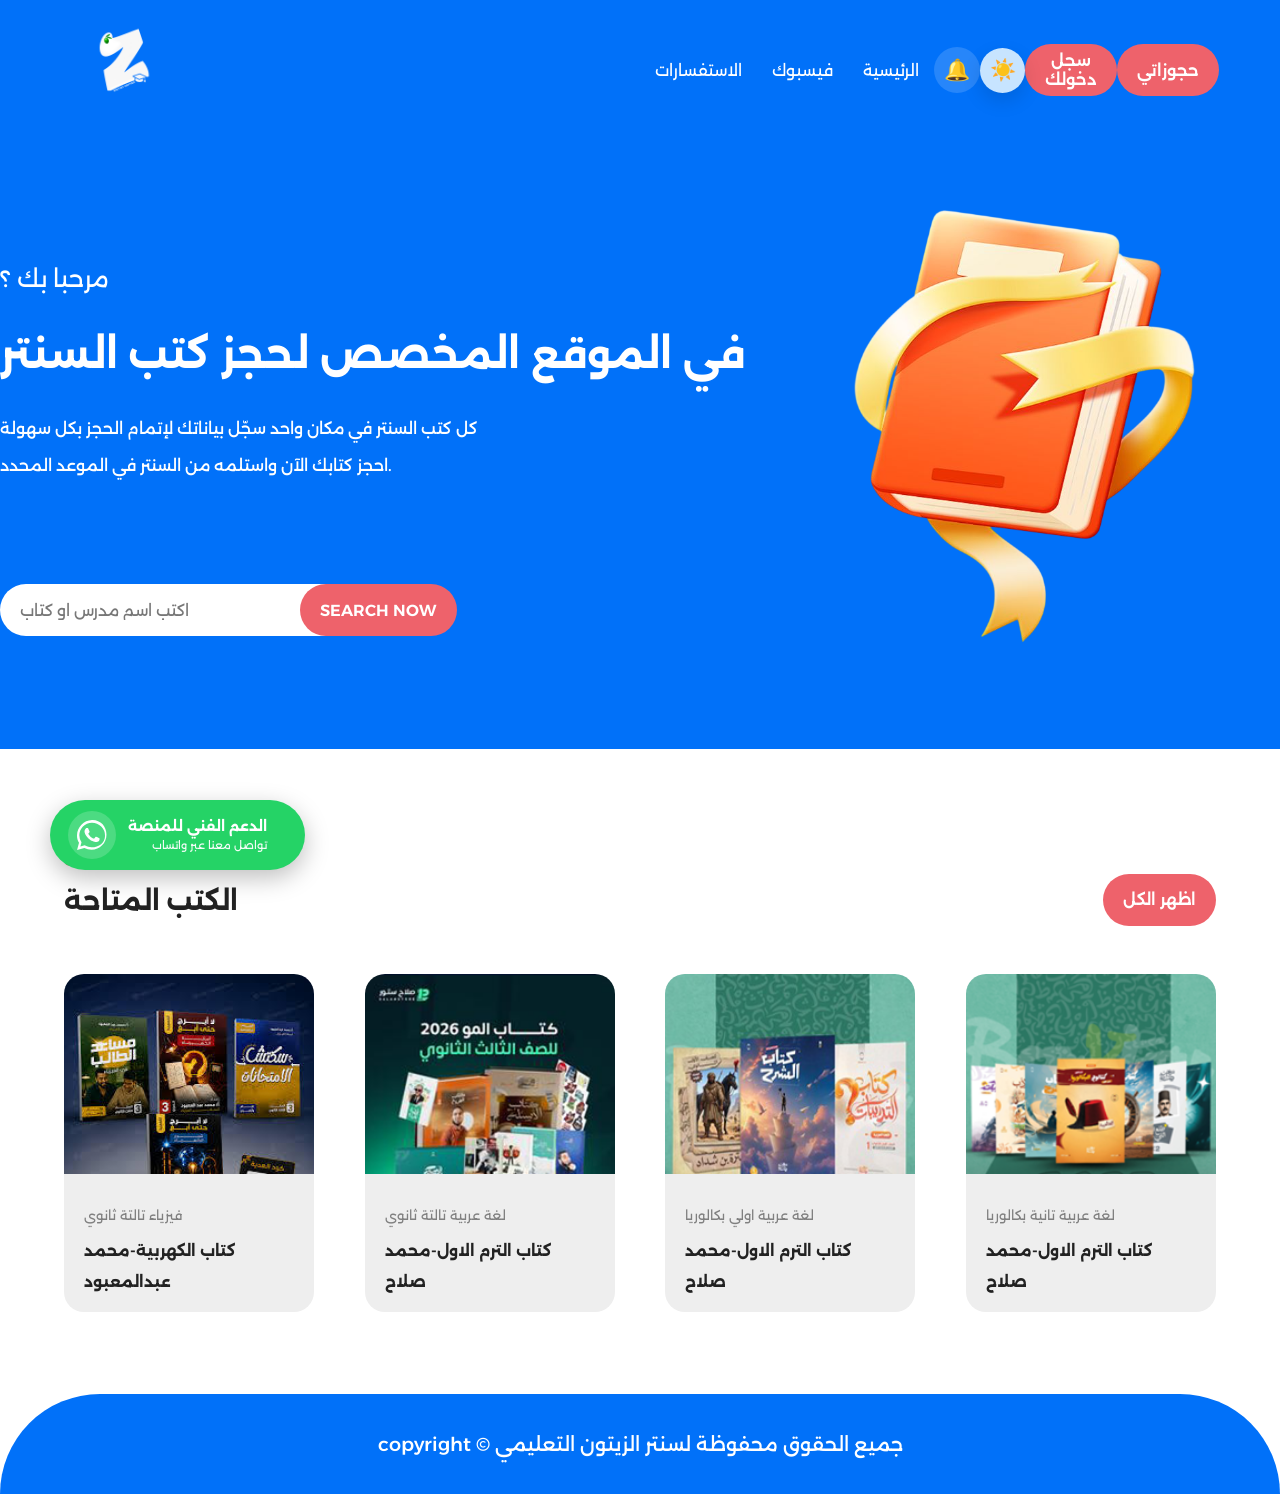
==== commit a1dc25c3: "ي" ====
--- a/index.html
+++ b/index.html
@@ -27,6 +27,16 @@
           <!-- <a href="#my-reservations.html">حجوزاتي</a> -->
           <a href="index.html"> الرئيسية</a>
           <button
+              id="notificationBell"
+              class="notificationBell"
+              type="button"
+              title="الإشعارات"
+              aria-label="الإشعارات"
+          >
+              🔔
+              <span id="notificationCount" class="notificationCount">0</span>
+          </button>
+          <button
               id="themeToggle"
               class="themeToggle"
               type="button"
--- a/style.css
+++ b/style.css
@@ -1987,3 +1987,190 @@
     }
 
 }
+
+/* =========================================
+   FORCE LIGHT MODE
+   لا يتأثر بوضع الهاتف
+========================================= */
+
+html:not(.dark-mode) body {
+    background-color: #fff !important;
+    color: #222 !important;
+}
+
+html:not(.dark-mode) .mostContainer {
+    background-color: #EEEEEE !important;
+    color: #222 !important;
+}
+
+html:not(.dark-mode) .trendingContainer,
+html:not(.dark-mode) .categoryContainer {
+    background-color: transparent !important;
+    color: #222 !important;
+}
+
+html:not(.dark-mode) .trendingCard .card .cardInfo {
+    background-color: #EEEEEE !important;
+    color: #222 !important;
+}
+
+html:not(.dark-mode) .trendingCard .cardName h3 {
+    color: #222 !important;
+}
+
+html:not(.dark-mode) .trendingCard .cardName p {
+    color: gray !important;
+}
+
+html:not(.dark-mode) .searchBar input {
+    background-color: #fff !important;
+    color: #222 !important;
+}
+
+html:not(.dark-mode) .searchBar input::placeholder {
+    color: #777 !important;
+}
+
+html:not(.dark-mode) .suggestions,
+html:not(.dark-mode) .suggestion {
+    background-color: #fff !important;
+    color: #333 !important;
+}
+
+
+/* =========================================
+   DARK MODE
+========================================= */
+
+html.dark-mode body {
+    background-color: #111827 !important;
+    color: #f3f4f6 !important;
+}
+
+html.dark-mode .mostContainer {
+    background-color: #1f2937 !important;
+    color: #f3f4f6 !important;
+}
+
+html.dark-mode .trendingCard .card .cardInfo {
+    background-color: #1f2937 !important;
+    color: #f3f4f6 !important;
+}
+
+html.dark-mode .trendingCard .cardName h3 {
+    color: #f3f4f6 !important;
+}
+
+html.dark-mode .trendingCard .cardName p {
+    color: #b9c1cc !important;
+}
+
+html.dark-mode .searchBar input {
+    background-color: #1f2937 !important;
+    color: #fff !important;
+}
+
+html.dark-mode .searchBar input::placeholder {
+    color: #b9c1cc !important;
+}
+
+html.dark-mode .suggestions,
+html.dark-mode .suggestion {
+    background-color: #1f2937 !important;
+    color: #fff !important;
+}
+
+
+/* =========================================
+   لا تستخدم Dark Mode الخاص بالجهاز
+========================================= */
+
+html,
+body {
+    color-scheme: light;
+}
+
+html.dark-mode,
+html.dark-mode body {
+    color-scheme: dark;
+}
+
+
+/* ==========================================
+   INTERNAL NOTIFICATIONS - SITE ONLY
+   ========================================== */
+
+.notificationBell {
+    position: relative;
+    width: 46px;
+    height: 46px;
+    min-width: 46px;
+    border: none;
+    border-radius: 50%;
+    background: rgba(255,255,255,.15);
+    color: #fff;
+    cursor: pointer;
+    display: flex;
+    align-items: center;
+    justify-content: center;
+    font-size: 21px;
+    transition: .3s;
+}
+
+.notificationBell:hover {
+    transform: translateY(-3px);
+    background: rgba(255,255,255,.25);
+}
+
+.notificationCount {
+    position: absolute;
+    top: -4px;
+    right: -4px;
+    min-width: 19px;
+    height: 19px;
+    padding: 0 5px;
+    box-sizing: border-box;
+    border-radius: 50px;
+    background: #EE626B;
+    color: #fff;
+    display: none;
+    align-items: center;
+    justify-content: center;
+    font-family: Arial, sans-serif;
+    font-size: 10px;
+    font-weight: 700;
+    line-height: 1;
+    border: 2px solid #0171F9;
+}
+
+@media (max-width: 768px) {
+    .notificationBell {
+        width: 42px;
+        height: 42px;
+        min-width: 42px;
+        font-size: 19px;
+    }
+}
+
+/* Dark mode للإشعار الداخلي */
+html.dark-mode #notificationPopup > div,
+body.dark-mode #notificationPopup > div {
+    background: #1f2937 !important;
+    color: #f3f4f6 !important;
+}
+
+html.dark-mode #notificationMessage,
+body.dark-mode #notificationMessage {
+    color: #d1d5db !important;
+}
+
+/* ==========================================
+   NOTIFICATIONS FONT - ALEXANDRIA
+========================================== */
+
+#notificationPopup,
+#notificationPopup *,
+#notificationsListPopup,
+#notificationsListPopup * {
+    font-family: 'Alexandria', sans-serif !important;
+}
